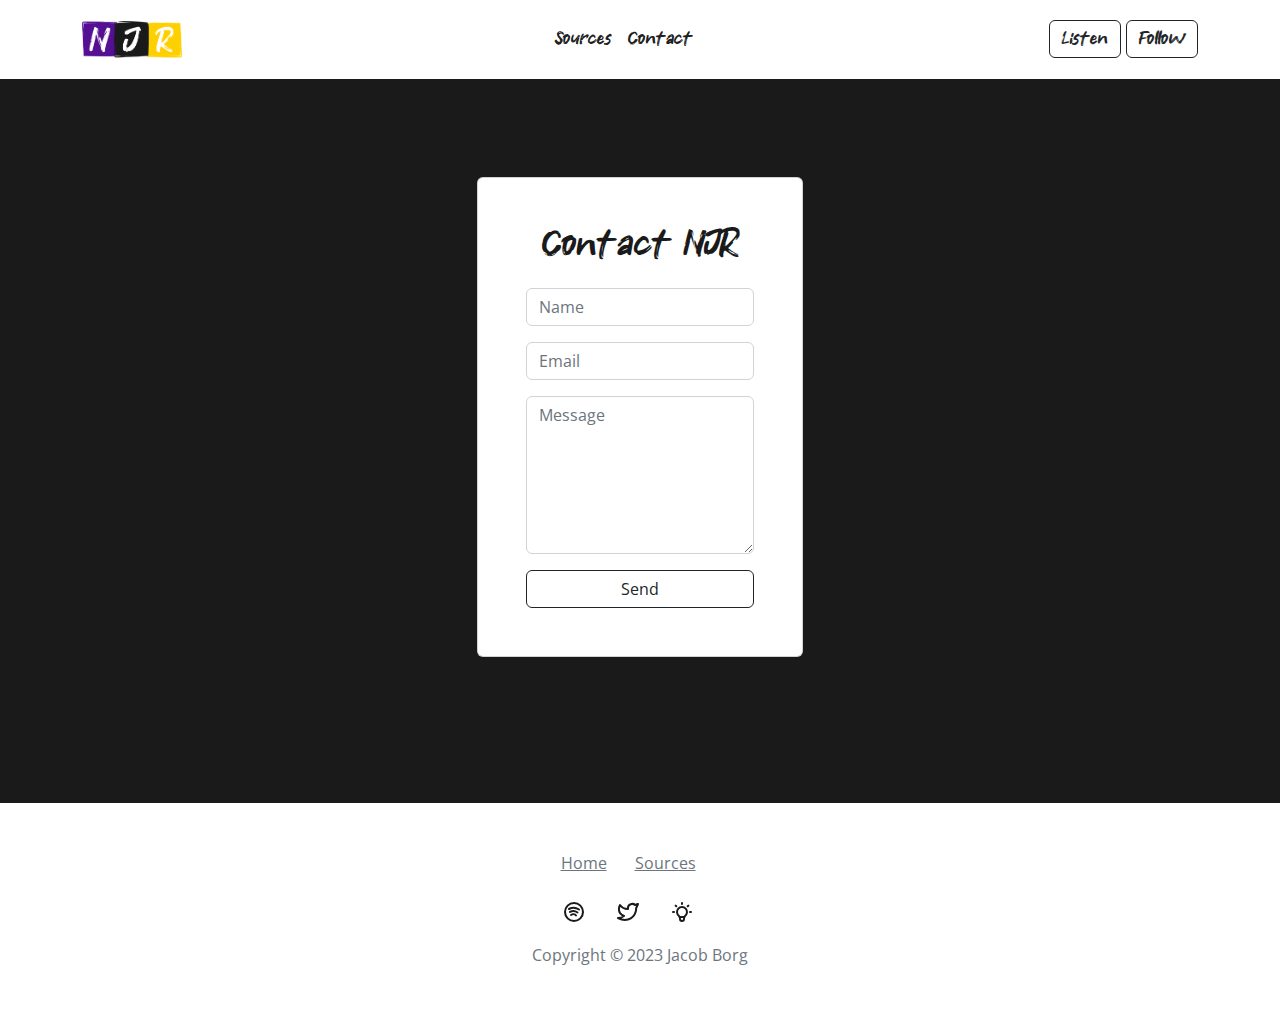
==== contact.html @ fafae580 "initial build" ====
<!DOCTYPE html>
<html lang="en">

<head>
    <meta charset="utf-8">
    <meta name="viewport" content="width=device-width, initial-scale=1.0, shrink-to-fit=no">
    <title>NJR</title>
    <meta name="theme-color" content="#fed000">
    <meta name="twitter:description" content="Nocturnal Jake Radio">
    <meta name="twitter:card" content="summary">
    <meta property="og:type" content="website">
    <meta property="og:image" content="assets/img/NJRLogo.jpg">
    <meta name="twitter:title" content="NJR">
    <link rel="icon" type="image/jpeg" sizes="1920x1920" href="assets/img/libertywarccoonyellow.jpg">
    <link rel="icon" type="image/jpeg" sizes="1920x1920" href="assets/img/libertywarccoonyellow.jpg">
    <link rel="icon" type="image/jpeg" sizes="1920x1920" href="assets/img/libertywarccoonyellow.jpg">
    <link rel="icon" type="image/jpeg" sizes="1920x1920" href="assets/img/libertywarccoonyellow.jpg">
    <link rel="icon" type="image/jpeg" sizes="1920x1920" href="assets/img/libertywarccoonyellow.jpg">
    <link rel="stylesheet" href="assets/bootstrap/css/bootstrap.min.css">
    <link rel="manifest" href="manifest.json">
    <link rel="stylesheet" href="assets/css/Kepolu.css">
    <link rel="stylesheet" href="assets/css/Open%20Sans.css">
    <link rel="stylesheet" href="assets/css/Quicksand.css">
    <link rel="stylesheet" href="assets/css/Ubuntu.css">
</head>

<body style="font-family: 'Open Sans', sans-serif;">
    <nav class="navbar navbar-light navbar-expand-md sticky-top bg-white py-3">
        <div class="container"><a class="navbar-brand d-flex align-items-center" href="index.html"><span><img src="assets/img/njrlogo.png" width="100px"></span></a><button data-bs-toggle="collapse" class="navbar-toggler" data-bs-target="#navcol-3"><span class="visually-hidden">Toggle navigation</span><span class="navbar-toggler-icon"></span></button>
            <div class="collapse navbar-collapse" id="navcol-3" style="font-family: Kepolu;">
                <ul class="navbar-nav mx-auto">
                    <li class="nav-item"><a class="nav-link active" href="sources.html">Sources</a></li>
                    <li class="nav-item"><a class="nav-link active" href="contact.html">Contact</a></li>
                </ul><a class="btn btn-outline-dark" role="button" href="https://podcasters.spotify.com/pod/show/nocturnaljakeradio" target="_blank" style="margin-right: 5px;">Listen</a><button class="btn btn-outline-dark" type="button" data-bs-target="#modal-1" data-bs-toggle="modal">Follow</button>
            </div>
        </div>
    </nav>
    <section class="py-4 py-xl-5" style="background: #1a1a1a;color: #ffffff;">
        <div class="container h-100">
            <div class="row h-100" style="padding-top: 50px;padding-bottom: 50px;">
                <div class="col-md-10 col-xl-8 text-center d-flex d-sm-flex d-md-flex justify-content-center align-items-center mx-auto justify-content-md-start align-items-md-center justify-content-xl-center">
                    <div class="card mb-5">
                        <div class="card-body p-sm-5">
                            <h2 class="text-center mb-4" style="color: #1a1a1a;font-family: Kepolu;">Contact NJR</h2>
                            <form method="post">
                                <div class="mb-3"><input class="form-control" type="text" id="name-2" name="name" placeholder="Name"></div>
                                <div class="mb-3"><input class="form-control" type="email" id="email-2" name="email" placeholder="Email" required="" pattern="@"></div>
                                <div class="mb-3"><textarea class="form-control" id="message-2" name="message" rows="6" placeholder="Message" required="" minlength="3"></textarea></div>
                                <div><button class="btn btn-outline-dark d-block w-100" type="submit">Send </button></div>
                            </form>
                        </div>
                    </div>
                </div>
            </div>
        </div>
    </section>
    <footer class="text-center">
        <div class="container text-muted py-4 py-lg-5">
            <ul class="list-inline">
                <li class="list-inline-item me-4"><a class="link-secondary" href="index.html">Home</a></li>
                <li class="list-inline-item me-4"><a class="link-secondary" href="#">Sources</a></li>
            </ul>
            <ul class="list-inline" style="font-size: 24px;">
                <li class="list-inline-item me-4"><a href="https://podcasters.spotify.com/pod/show/nocturnaljakeradio" style="color: #1a1a1a;" target="_blank"><svg xmlns="http://www.w3.org/2000/svg" width="1em" height="1em" viewBox="0 0 24 24" stroke-width="2" stroke="currentColor" fill="none" stroke-linecap="round" stroke-linejoin="round" class="icon icon-tabler icon-tabler-brand-spotify">
                            <path stroke="none" d="M0 0h24v24H0z" fill="none"></path>
                            <circle cx="12" cy="12" r="9"></circle>
                            <path d="M8 11.973c2.5-1.473 5.5-.973 7.5.527"></path>
                            <path d="M9 15c1.5-1 4-1 5 .5"></path>
                            <path d="M7 9c2-1 6-2 10 .5"></path>
                        </svg></a></li>
                <li class="list-inline-item me-4"><a href="https://twitter.com/jborg_arts" style="color: #1a1a1a;" target="_blank"><svg xmlns="http://www.w3.org/2000/svg" width="1em" height="1em" viewBox="0 0 24 24" stroke-width="2" stroke="currentColor" fill="none" stroke-linecap="round" stroke-linejoin="round" class="icon icon-tabler icon-tabler-brand-twitter">
                            <path stroke="none" d="M0 0h24v24H0z" fill="none"></path>
                            <path d="M22 4.01c-1 .49 -1.98 .689 -3 .99c-1.121 -1.265 -2.783 -1.335 -4.38 -.737s-2.643 2.06 -2.62 3.737v1c-3.245 .083 -6.135 -1.395 -8 -4c0 0 -4.182 7.433 4 11c-1.872 1.247 -3.739 2.088 -6 2c3.308 1.803 6.913 2.423 10.034 1.517c3.58 -1.04 6.522 -3.723 7.651 -7.742a13.84 13.84 0 0 0 .497 -3.753c-.002 -.249 1.51 -2.772 1.818 -4.013z"></path>
                        </svg></a></li>
                <li class="list-inline-item me-4"><a href="https://www.minds.com/jborg_arts/" style="color: #1a1a1a;" target="_blank"><svg xmlns="http://www.w3.org/2000/svg" width="1em" height="1em" viewBox="0 0 24 24" stroke-width="2" stroke="currentColor" fill="none" stroke-linecap="round" stroke-linejoin="round" class="icon icon-tabler icon-tabler-bulb">
                            <path stroke="none" d="M0 0h24v24H0z" fill="none"></path>
                            <path d="M3 12h1m8 -9v1m8 8h1m-15.4 -6.4l.7 .7m12.1 -.7l-.7 .7"></path>
                            <path d="M9 16a5 5 0 1 1 6 0a3.5 3.5 0 0 0 -1 3a2 2 0 0 1 -4 0a3.5 3.5 0 0 0 -1 -3"></path>
                            <line x1="9.7" y1="17" x2="14.3" y2="17"></line>
                        </svg></a></li>
            </ul>
            <p class="mb-0">Copyright © 2023 Jacob Borg</p>
        </div>
        <div class="modal fade" role="dialog" tabindex="-1" id="modal-1">
            <div class="modal-dialog" role="document">
                <div class="modal-content">
                    <div class="modal-header">
                        <h4 class="modal-title" style="font-family: Kepolu;">Follow</h4><button class="btn-close" type="button" aria-label="Close" data-bs-dismiss="modal"></button>
                    </div>
                    <div class="modal-body">
                        <p>Follow Jake and the show on Twitter!</p>
                        <div class="btn-group" role="group"><button class="btn btn-outline-dark" type="button">@jborg_arts</button><button class="btn btn-outline-dark" type="button">@nocjakeradio</button></div>
                    </div>
                    <div class="modal-footer"><button class="btn btn-outline-dark" type="button" data-bs-dismiss="modal">Close</button></div>
                </div>
            </div>
        </div>
    </footer>
    <script src="assets/bootstrap/js/bootstrap.min.js"></script>
</body>

</html>
---- assets/css/Kepolu.css ----
@font-face {
	font-family: 'Kepolu';
	src: url(../../assets/fonts/Kepolu-owKjA.ttf) format('truetype');
	font-weight: 400;
	font-style: normal;
	font-display: auto;
}
---- assets/css/Quicksand.css ----
@font-face {
	font-family: 'Quicksand';
	src: url(../../assets/fonts/Quicksand-VariableFont_wght.ttf) format('truetype');
	font-weight: 400;
	font-style: normal;
	font-display: auto;
}
---- assets/css/Ubuntu.css ----
@font-face {
	font-family: 'Ubuntu';
	src: url(../../assets/fonts/Ubuntu-Regular.ttf) format('truetype');
	font-weight: 400;
	font-style: normal;
	font-display: auto;
}
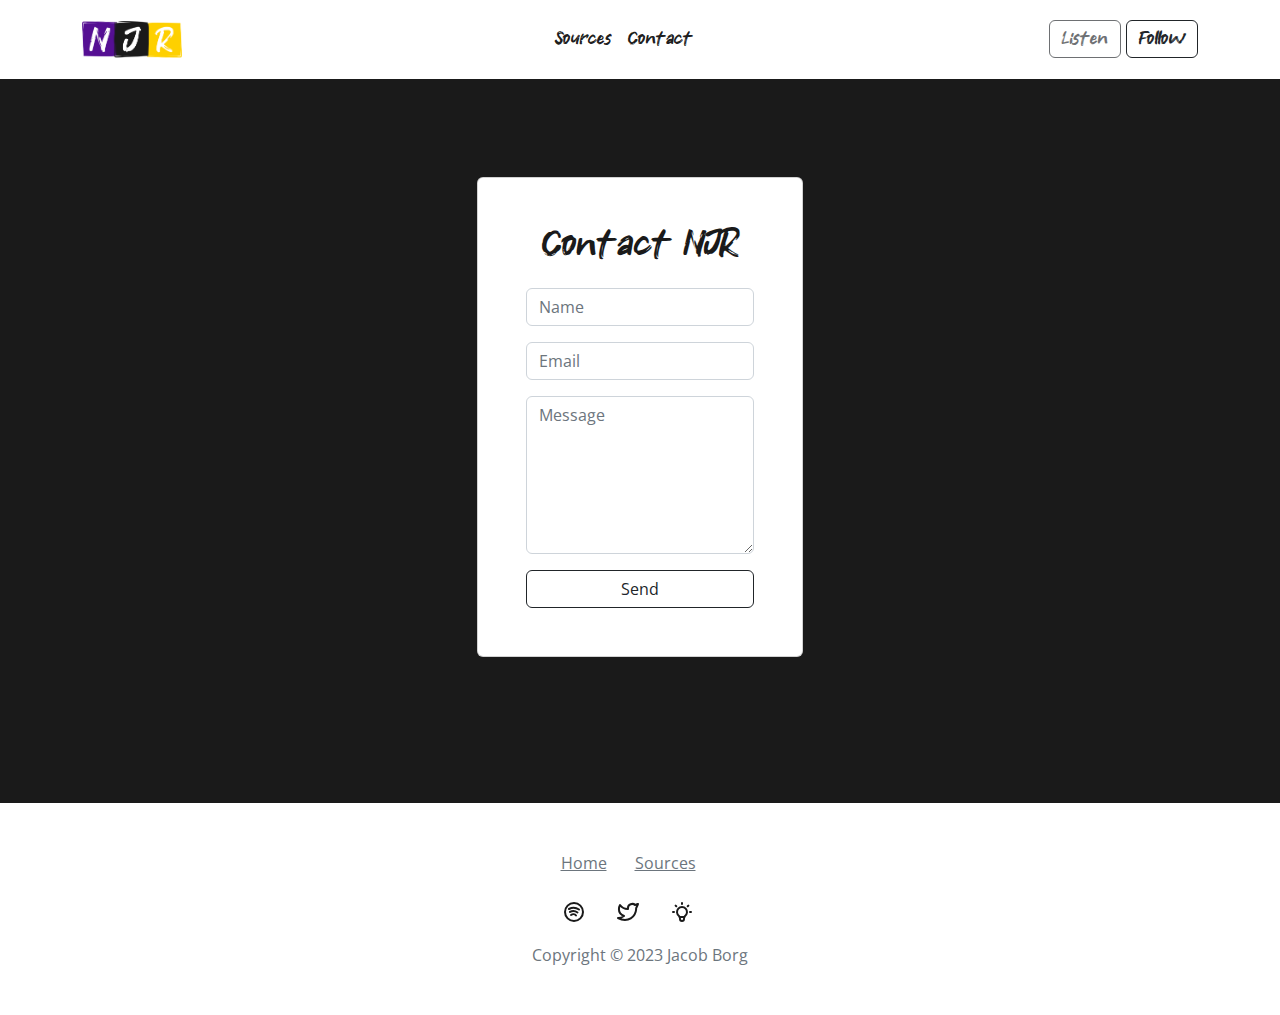
==== commit 09907a84: "update" ====
--- a/contact.html
+++ b/contact.html
@@ -18,10 +18,7 @@
     <link rel="icon" type="image/jpeg" sizes="1920x1920" href="assets/img/libertywarccoonyellow.jpg">
     <link rel="stylesheet" href="assets/bootstrap/css/bootstrap.min.css">
     <link rel="manifest" href="manifest.json">
-    <link rel="stylesheet" href="assets/css/Kepolu.css">
-    <link rel="stylesheet" href="assets/css/Open%20Sans.css">
-    <link rel="stylesheet" href="assets/css/Quicksand.css">
-    <link rel="stylesheet" href="assets/css/Ubuntu.css">
+    <link rel="stylesheet" href="assets/css/styles.min.css">
 </head>
 
 <body style="font-family: 'Open Sans', sans-serif;">
@@ -29,9 +26,9 @@
         <div class="container"><a class="navbar-brand d-flex align-items-center" href="index.html"><span><img src="assets/img/njrlogo.png" width="100px"></span></a><button data-bs-toggle="collapse" class="navbar-toggler" data-bs-target="#navcol-3"><span class="visually-hidden">Toggle navigation</span><span class="navbar-toggler-icon"></span></button>
             <div class="collapse navbar-collapse" id="navcol-3" style="font-family: Kepolu;">
                 <ul class="navbar-nav mx-auto">
-                    <li class="nav-item"><a class="nav-link active" href="sources.html">Sources</a></li>
-                    <li class="nav-item"><a class="nav-link active" href="contact.html">Contact</a></li>
-                </ul><a class="btn btn-outline-dark" role="button" href="https://podcasters.spotify.com/pod/show/nocturnaljakeradio" target="_blank" style="margin-right: 5px;">Listen</a><button class="btn btn-outline-dark" type="button" data-bs-target="#modal-1" data-bs-toggle="modal">Follow</button>
+                    <li class="nav-item"><a class="nav-link active" data-bss-hover-animate="rubberBand" href="sources.html">Sources</a></li>
+                    <li class="nav-item"><a class="nav-link active" data-bss-hover-animate="rubberBand" href="contact.html">Contact</a></li>
+                </ul><a class="btn btn-outline-dark disabled" role="button" href="https://podcasters.spotify.com/pod/show/nocturnaljakeradio" target="_blank" style="margin-right: 5px;">Listen</a><button class="btn btn-outline-dark" type="button" data-bs-target="#modal-1" data-bs-toggle="modal">Follow</button>
             </div>
         </div>
     </nav>
@@ -89,7 +86,7 @@
                     </div>
                     <div class="modal-body">
                         <p>Follow Jake and the show on Twitter!</p>
-                        <div class="btn-group" role="group"><button class="btn btn-outline-dark" type="button">@jborg_arts</button><button class="btn btn-outline-dark" type="button">@nocjakeradio</button></div>
+                        <div class="btn-group" role="group"><a class="btn btn-outline-dark" role="button" href="https://twitter.com/jborg_arts" target="_blank">@jborg_arts</a><a class="btn btn-outline-dark" role="button" href="https://twitter.com/nocjakeradio" target="_blank">@nocjakeradio</a></div>
                     </div>
                     <div class="modal-footer"><button class="btn btn-outline-dark" type="button" data-bs-dismiss="modal">Close</button></div>
                 </div>
@@ -97,6 +94,7 @@
         </div>
     </footer>
     <script src="assets/bootstrap/js/bootstrap.min.js"></script>
+    <script src="assets/js/script.min.js"></script>
 </body>
 
 </html>--- a/assets/css/styles.min.css
+++ b/assets/css/styles.min.css
@@ -0,0 +1 @@
+@font-face{font-family:Kepolu;src:url(../../assets/fonts/Kepolu-owKjA.ttf) format('truetype');font-weight:400;font-style:normal;font-display:auto}@font-face{font-family:'Open Sans';src:url(../../assets/fonts/OpenSans-VariableFont_wdthwght.ttf) format('truetype');font-weight:400;font-style:normal;font-display:auto}@font-face{font-family:Quicksand;src:url(../../assets/fonts/Quicksand-VariableFont_wght.ttf) format('truetype');font-weight:400;font-style:normal;font-display:auto}@font-face{font-family:Ubuntu;src:url(../../assets/fonts/Ubuntu-Regular.ttf) format('truetype');font-weight:400;font-style:normal;font-display:auto}.animated{-webkit-animation-duration:1s;animation-duration:1s;-webkit-animation-fill-mode:both;animation-fill-mode:both}.animated.infinite{-webkit-animation-iteration-count:infinite;animation-iteration-count:infinite}.animated.hinge{-webkit-animation-duration:2s;animation-duration:2s}.animated.bounceIn,.animated.bounceOut,.animated.flipOutX,.animated.flipOutY{-webkit-animation-duration:.75s;animation-duration:.75s}@keyframes bounce{0%,20%,53%,80%,to{-webkit-animation-timing-function:cubic-bezier(.215,.61,.355,1);animation-timing-function:cubic-bezier(.215,.61,.355,1);-webkit-transform:translateZ(0);transform:translateZ(0)}40%,43%{-webkit-transform:translate3d(0,-30px,0);transform:translate3d(0,-30px,0)}40%,43%,70%{-webkit-animation-timing-function:cubic-bezier(.755,.05,.855,.06);animation-timing-function:cubic-bezier(.755,.05,.855,.06)}70%{-webkit-transform:translate3d(0,-15px,0);transform:translate3d(0,-15px,0)}90%{-webkit-transform:translate3d(0,-4px,0);transform:translate3d(0,-4px,0)}}.bounce{-webkit-animation-name:bounce;animation-name:bounce;-webkit-transform-origin:center bottom;transform-origin:center bottom}@keyframes flash{0%,50%,to{opacity:1}25%,75%{opacity:0}}.flash{-webkit-animation-name:flash;animation-name:flash}@keyframes pulse{0%,to{-webkit-transform:scaleX(1);transform:scaleX(1)}50%{-webkit-transform:scale3d(1.05,1.05,1.05);transform:scale3d(1.05,1.05,1.05)}}.pulse{-webkit-animation-name:pulse;animation-name:pulse}@keyframes rubberBand{0%,to{-webkit-transform:scaleX(1);transform:scaleX(1)}30%{-webkit-transform:scale3d(1.25,.75,1);transform:scale3d(1.25,.75,1)}40%{-webkit-transform:scale3d(.75,1.25,1);transform:scale3d(.75,1.25,1)}50%{-webkit-transform:scale3d(1.15,.85,1);transform:scale3d(1.15,.85,1)}65%{-webkit-transform:scale3d(.95,1.05,1);transform:scale3d(.95,1.05,1)}75%{-webkit-transform:scale3d(1.05,.95,1);transform:scale3d(1.05,.95,1)}}.rubberBand{-webkit-animation-name:rubberBand;animation-name:rubberBand}@keyframes shake{0%,to{-webkit-transform:translateZ(0);transform:translateZ(0)}10%,30%,50%,70%,90%{-webkit-transform:translate3d(-10px,0,0);transform:translate3d(-10px,0,0)}20%,40%,60%,80%{-webkit-transform:translate3d(10px,0,0);transform:translate3d(10px,0,0)}}.shake{-webkit-animation-name:shake;animation-name:shake}@keyframes headShake{0%,50%{-webkit-transform:translateX(0);transform:translateX(0)}6.5%{-webkit-transform:translateX(-6px) rotateY(-9deg);transform:translateX(-6px) rotateY(-9deg)}18.5%{-webkit-transform:translateX(5px) rotateY(7deg);transform:translateX(5px) rotateY(7deg)}31.5%{-webkit-transform:translateX(-3px) rotateY(-5deg);transform:translateX(-3px) rotateY(-5deg)}43.5%{-webkit-transform:translateX(2px) rotateY(3deg);transform:translateX(2px) rotateY(3deg)}}.headShake{-webkit-animation-timing-function:ease-in-out;animation-timing-function:ease-in-out;-webkit-animation-name:headShake;animation-name:headShake}@keyframes swing{20%{-webkit-transform:rotate(15deg);transform:rotate(15deg)}40%{-webkit-transform:rotate(-10deg);transform:rotate(-10deg)}60%{-webkit-transform:rotate(5deg);transform:rotate(5deg)}80%{-webkit-transform:rotate(-5deg);transform:rotate(-5deg)}to{-webkit-transform:rotate(0);transform:rotate(0)}}.swing{-webkit-transform-origin:top center;transform-origin:top center;-webkit-animation-name:swing;animation-name:swing}@keyframes tada{0%,to{-webkit-transform:scaleX(1);transform:scaleX(1)}10%,20%{-webkit-transform:scale3d(.9,.9,.9) rotate(-3deg);transform:scale3d(.9,.9,.9) rotate(-3deg)}30%,50%,70%,90%{-webkit-transform:scale3d(1.1,1.1,1.1) rotate(3deg);transform:scale3d(1.1,1.1,1.1) rotate(3deg)}40%,60%,80%{-webkit-transform:scale3d(1.1,1.1,1.1) rotate(-3deg);transform:scale3d(1.1,1.1,1.1) rotate(-3deg)}}.tada{-webkit-animation-name:tada;animation-name:tada}@keyframes wobble{0%,to{-webkit-transform:none;transform:none}15%{-webkit-transform:translate3d(-25%,0,0) rotate(-5deg);transform:translate3d(-25%,0,0) rotate(-5deg)}30%{-webkit-transform:translate3d(20%,0,0) rotate(3deg);transform:translate3d(20%,0,0) rotate(3deg)}45%{-webkit-transform:translate3d(-15%,0,0) rotate(-3deg);transform:translate3d(-15%,0,0) rotate(-3deg)}60%{-webkit-transform:translate3d(10%,0,0) rotate(2deg);transform:translate3d(10%,0,0) rotate(2deg)}75%{-webkit-transform:translate3d(-5%,0,0) rotate(-1deg);transform:translate3d(-5%,0,0) rotate(-1deg)}}.wobble{-webkit-animation-name:wobble;animation-name:wobble}@keyframes jello{0%,11.1%,to{-webkit-transform:none;transform:none}22.2%{-webkit-transform:skewX(-12.5deg) skewY(-12.5deg);transform:skewX(-12.5deg) skewY(-12.5deg)}33.3%{-webkit-transform:skewX(6.25deg) skewY(6.25deg);transform:skewX(6.25deg) skewY(6.25deg)}44.4%{-webkit-transform:skewX(-3.125deg) skewY(-3.125deg);transform:skewX(-3.125deg) skewY(-3.125deg)}55.5%{-webkit-transform:skewX(1.5625deg) skewY(1.5625deg);transform:skewX(1.5625deg) skewY(1.5625deg)}66.6%{-webkit-transform:skewX(-.78125deg) skewY(-.78125deg);transform:skewX(-.78125deg) skewY(-.78125deg)}77.7%{-webkit-transform:skewX(.390625deg) skewY(.390625deg);transform:skewX(.390625deg) skewY(.390625deg)}88.8%{-webkit-transform:skewX(-.1953125deg) skewY(-.1953125deg);transform:skewX(-.1953125deg) skewY(-.1953125deg)}}.jello{-webkit-animation-name:jello;animation-name:jello;-webkit-transform-origin:center;transform-origin:center}@keyframes bounceIn{0%,20%,40%,60%,80%,to{-webkit-animation-timing-function:cubic-bezier(.215,.61,.355,1);animation-timing-function:cubic-bezier(.215,.61,.355,1)}0%{opacity:0;-webkit-transform:scale3d(.3,.3,.3);transform:scale3d(.3,.3,.3)}20%{-webkit-transform:scale3d(1.1,1.1,1.1);transform:scale3d(1.1,1.1,1.1)}40%{-webkit-transform:scale3d(.9,.9,.9);transform:scale3d(.9,.9,.9)}60%{opacity:1;-webkit-transform:scale3d(1.03,1.03,1.03);transform:scale3d(1.03,1.03,1.03)}80%{-webkit-transform:scale3d(.97,.97,.97);transform:scale3d(.97,.97,.97)}to{opacity:1;-webkit-transform:scaleX(1);transform:scaleX(1)}}.bounceIn{-webkit-animation-name:bounceIn;animation-name:bounceIn}@keyframes bounceInDown{0%,60%,75%,90%,to{-webkit-animation-timing-function:cubic-bezier(.215,.61,.355,1);animation-timing-function:cubic-bezier(.215,.61,.355,1)}0%{opacity:0;-webkit-transform:translate3d(0,-3000px,0);transform:translate3d(0,-3000px,0)}60%{opacity:1;-webkit-transform:translate3d(0,25px,0);transform:translate3d(0,25px,0)}75%{-webkit-transform:translate3d(0,-10px,0);transform:translate3d(0,-10px,0)}90%{-webkit-transform:translate3d(0,5px,0);transform:translate3d(0,5px,0)}to{-webkit-transform:none;transform:none}}.bounceInDown{-webkit-animation-name:bounceInDown;animation-name:bounceInDown}@keyframes bounceInLeft{0%,60%,75%,90%,to{-webkit-animation-timing-function:cubic-bezier(.215,.61,.355,1);animation-timing-function:cubic-bezier(.215,.61,.355,1)}0%{opacity:0;-webkit-transform:translate3d(-3000px,0,0);transform:translate3d(-3000px,0,0)}60%{opacity:1;-webkit-transform:translate3d(25px,0,0);transform:translate3d(25px,0,0)}75%{-webkit-transform:translate3d(-10px,0,0);transform:translate3d(-10px,0,0)}90%{-webkit-transform:translate3d(5px,0,0);transform:translate3d(5px,0,0)}to{-webkit-transform:none;transform:none}}.bounceInLeft{-webkit-animation-name:bounceInLeft;animation-name:bounceInLeft}@keyframes bounceInRight{0%,60%,75%,90%,to{-webkit-animation-timing-function:cubic-bezier(.215,.61,.355,1);animation-timing-function:cubic-bezier(.215,.61,.355,1)}0%{opacity:0;-webkit-transform:translate3d(3000px,0,0);transform:translate3d(3000px,0,0)}60%{opacity:1;-webkit-transform:translate3d(-25px,0,0);transform:translate3d(-25px,0,0)}75%{-webkit-transform:translate3d(10px,0,0);transform:translate3d(10px,0,0)}90%{-webkit-transform:translate3d(-5px,0,0);transform:translate3d(-5px,0,0)}to{-webkit-transform:none;transform:none}}.bounceInRight{-webkit-animation-name:bounceInRight;animation-name:bounceInRight}@keyframes bounceInUp{0%,60%,75%,90%,to{-webkit-animation-timing-function:cubic-bezier(.215,.61,.355,1);animation-timing-function:cubic-bezier(.215,.61,.355,1)}0%{opacity:0;-webkit-transform:translate3d(0,3000px,0);transform:translate3d(0,3000px,0)}60%{opacity:1;-webkit-transform:translate3d(0,-20px,0);transform:translate3d(0,-20px,0)}75%{-webkit-transform:translate3d(0,10px,0);transform:translate3d(0,10px,0)}90%{-webkit-transform:translate3d(0,-5px,0);transform:translate3d(0,-5px,0)}to{-webkit-transform:translateZ(0);transform:translateZ(0)}}.bounceInUp{-webkit-animation-name:bounceInUp;animation-name:bounceInUp}@keyframes bounceOut{20%{-webkit-transform:scale3d(.9,.9,.9);transform:scale3d(.9,.9,.9)}50%,55%{opacity:1;-webkit-transform:scale3d(1.1,1.1,1.1);transform:scale3d(1.1,1.1,1.1)}to{opacity:0;-webkit-transform:scale3d(.3,.3,.3);transform:scale3d(.3,.3,.3)}}.bounceOut{-webkit-animation-name:bounceOut;animation-name:bounceOut}@keyframes bounceOutDown{20%{-webkit-transform:translate3d(0,10px,0);transform:translate3d(0,10px,0)}40%,45%{opacity:1;-webkit-transform:translate3d(0,-20px,0);transform:translate3d(0,-20px,0)}to{opacity:0;-webkit-transform:translate3d(0,2000px,0);transform:translate3d(0,2000px,0)}}.bounceOutDown{-webkit-animation-name:bounceOutDown;animation-name:bounceOutDown}@keyframes bounceOutLeft{20%{opacity:1;-webkit-transform:translate3d(20px,0,0);transform:translate3d(20px,0,0)}to{opacity:0;-webkit-transform:translate3d(-2000px,0,0);transform:translate3d(-2000px,0,0)}}.bounceOutLeft{-webkit-animation-name:bounceOutLeft;animation-name:bounceOutLeft}@keyframes bounceOutRight{20%{opacity:1;-webkit-transform:translate3d(-20px,0,0);transform:translate3d(-20px,0,0)}to{opacity:0;-webkit-transform:translate3d(2000px,0,0);transform:translate3d(2000px,0,0)}}.bounceOutRight{-webkit-animation-name:bounceOutRight;animation-name:bounceOutRight}@keyframes bounceOutUp{20%{-webkit-transform:translate3d(0,-10px,0);transform:translate3d(0,-10px,0)}40%,45%{opacity:1;-webkit-transform:translate3d(0,20px,0);transform:translate3d(0,20px,0)}to{opacity:0;-webkit-transform:translate3d(0,-2000px,0);transform:translate3d(0,-2000px,0)}}.bounceOutUp{-webkit-animation-name:bounceOutUp;animation-name:bounceOutUp}@keyframes fadeIn{0%{opacity:0}to{opacity:1}}.fadeIn{-webkit-animation-name:fadeIn;animation-name:fadeIn}@keyframes fadeInDown{0%{opacity:0;-webkit-transform:translate3d(0,-100%,0);transform:translate3d(0,-100%,0)}to{opacity:1;-webkit-transform:none;transform:none}}.fadeInDown{-webkit-animation-name:fadeInDown;animation-name:fadeInDown}@keyframes fadeInDownBig{0%{opacity:0;-webkit-transform:translate3d(0,-2000px,0);transform:translate3d(0,-2000px,0)}to{opacity:1;-webkit-transform:none;transform:none}}.fadeInDownBig{-webkit-animation-name:fadeInDownBig;animation-name:fadeInDownBig}@keyframes fadeInLeft{0%{opacity:0;-webkit-transform:translate3d(-100%,0,0);transform:translate3d(-100%,0,0)}to{opacity:1;-webkit-transform:none;transform:none}}.fadeInLeft{-webkit-animation-name:fadeInLeft;animation-name:fadeInLeft}@keyframes fadeInLeftBig{0%{opacity:0;-webkit-transform:translate3d(-2000px,0,0);transform:translate3d(-2000px,0,0)}to{opacity:1;-webkit-transform:none;transform:none}}.fadeInLeftBig{-webkit-animation-name:fadeInLeftBig;animation-name:fadeInLeftBig}@keyframes fadeInRight{0%{opacity:0;-webkit-transform:translate3d(100%,0,0);transform:translate3d(100%,0,0)}to{opacity:1;-webkit-transform:none;transform:none}}.fadeInRight{-webkit-animation-name:fadeInRight;animation-name:fadeInRight}@keyframes fadeInRightBig{0%{opacity:0;-webkit-transform:translate3d(2000px,0,0);transform:translate3d(2000px,0,0)}to{opacity:1;-webkit-transform:none;transform:none}}.fadeInRightBig{-webkit-animation-name:fadeInRightBig;animation-name:fadeInRightBig}@keyframes fadeInUp{0%{opacity:0;-webkit-transform:translate3d(0,100%,0);transform:translate3d(0,100%,0)}to{opacity:1;-webkit-transform:none;transform:none}}.fadeInUp{-webkit-animation-name:fadeInUp;animation-name:fadeInUp}@keyframes fadeInUpBig{0%{opacity:0;-webkit-transform:translate3d(0,2000px,0);transform:translate3d(0,2000px,0)}to{opacity:1;-webkit-transform:none;transform:none}}.fadeInUpBig{-webkit-animation-name:fadeInUpBig;animation-name:fadeInUpBig}@keyframes fadeOut{0%{opacity:1}to{opacity:0}}.fadeOut{-webkit-animation-name:fadeOut;animation-name:fadeOut}@keyframes fadeOutDown{0%{opacity:1}to{opacity:0;-webkit-transform:translate3d(0,100%,0);transform:translate3d(0,100%,0)}}.fadeOutDown{-webkit-animation-name:fadeOutDown;animation-name:fadeOutDown}@keyframes fadeOutDownBig{0%{opacity:1}to{opacity:0;-webkit-transform:translate3d(0,2000px,0);transform:translate3d(0,2000px,0)}}.fadeOutDownBig{-webkit-animation-name:fadeOutDownBig;animation-name:fadeOutDownBig}@keyframes fadeOutLeft{0%{opacity:1}to{opacity:0;-webkit-transform:translate3d(-100%,0,0);transform:translate3d(-100%,0,0)}}.fadeOutLeft{-webkit-animation-name:fadeOutLeft;animation-name:fadeOutLeft}@keyframes fadeOutLeftBig{0%{opacity:1}to{opacity:0;-webkit-transform:translate3d(-2000px,0,0);transform:translate3d(-2000px,0,0)}}.fadeOutLeftBig{-webkit-animation-name:fadeOutLeftBig;animation-name:fadeOutLeftBig}@keyframes fadeOutRight{0%{opacity:1}to{opacity:0;-webkit-transform:translate3d(100%,0,0);transform:translate3d(100%,0,0)}}.fadeOutRight{-webkit-animation-name:fadeOutRight;animation-name:fadeOutRight}@keyframes fadeOutRightBig{0%{opacity:1}to{opacity:0;-webkit-transform:translate3d(2000px,0,0);transform:translate3d(2000px,0,0)}}.fadeOutRightBig{-webkit-animation-name:fadeOutRightBig;animation-name:fadeOutRightBig}@keyframes fadeOutUp{0%{opacity:1}to{opacity:0;-webkit-transform:translate3d(0,-100%,0);transform:translate3d(0,-100%,0)}}.fadeOutUp{-webkit-animation-name:fadeOutUp;animation-name:fadeOutUp}@keyframes fadeOutUpBig{0%{opacity:1}to{opacity:0;-webkit-transform:translate3d(0,-2000px,0);transform:translate3d(0,-2000px,0)}}.fadeOutUpBig{-webkit-animation-name:fadeOutUpBig;animation-name:fadeOutUpBig}@keyframes flip{0%{-webkit-transform:perspective(400px) rotateY(-1turn);transform:perspective(400px) rotateY(-1turn)}0%,40%{-webkit-animation-timing-function:ease-out;animation-timing-function:ease-out}40%{-webkit-transform:perspective(400px) translateZ(150px) rotateY(-190deg);transform:perspective(400px) translateZ(150px) rotateY(-190deg)}50%{-webkit-transform:perspective(400px) translateZ(150px) rotateY(-170deg);transform:perspective(400px) translateZ(150px) rotateY(-170deg)}50%,80%{-webkit-animation-timing-function:ease-in;animation-timing-function:ease-in}80%{-webkit-transform:perspective(400px) scale3d(.95,.95,.95);transform:perspective(400px) scale3d(.95,.95,.95)}to{-webkit-transform:perspective(400px);transform:perspective(400px);-webkit-animation-timing-function:ease-in;animation-timing-function:ease-in}}.animated.flip{-webkit-backface-visibility:visible;backface-visibility:visible;-webkit-animation-name:flip;animation-name:flip}@keyframes flipInX{0%{-webkit-transform:perspective(400px) rotateX(90deg);transform:perspective(400px) rotateX(90deg);opacity:0}0%,40%{-webkit-animation-timing-function:ease-in;animation-timing-function:ease-in}40%{-webkit-transform:perspective(400px) rotateX(-20deg);transform:perspective(400px) rotateX(-20deg)}60%{-webkit-transform:perspective(400px) rotateX(10deg);transform:perspective(400px) rotateX(10deg);opacity:1}80%{-webkit-transform:perspective(400px) rotateX(-5deg);transform:perspective(400px) rotateX(-5deg)}to{-webkit-transform:perspective(400px);transform:perspective(400px)}}.flipInX{-webkit-backface-visibility:visible!important;backface-visibility:visible!important;-webkit-animation-name:flipInX;animation-name:flipInX}@keyframes flipInY{0%{-webkit-transform:perspective(400px) rotateY(90deg);transform:perspective(400px) rotateY(90deg);opacity:0}0%,40%{-webkit-animation-timing-function:ease-in;animation-timing-function:ease-in}40%{-webkit-transform:perspective(400px) rotateY(-20deg);transform:perspective(400px) rotateY(-20deg)}60%{-webkit-transform:perspective(400px) rotateY(10deg);transform:perspective(400px) rotateY(10deg);opacity:1}80%{-webkit-transform:perspective(400px) rotateY(-5deg);transform:perspective(400px) rotateY(-5deg)}to{-webkit-transform:perspective(400px);transform:perspective(400px)}}.flipInY{-webkit-backface-visibility:visible!important;backface-visibility:visible!important;-webkit-animation-name:flipInY;animation-name:flipInY}@keyframes flipOutX{0%{-webkit-transform:perspective(400px);transform:perspective(400px)}30%{-webkit-transform:perspective(400px) rotateX(-20deg);transform:perspective(400px) rotateX(-20deg);opacity:1}to{-webkit-transform:perspective(400px) rotateX(90deg);transform:perspective(400px) rotateX(90deg);opacity:0}}.flipOutX{-webkit-animation-name:flipOutX;animation-name:flipOutX;-webkit-backface-visibility:visible!important;backface-visibility:visible!important}@keyframes flipOutY{0%{-webkit-transform:perspective(400px);transform:perspective(400px)}30%{-webkit-transform:perspective(400px) rotateY(-15deg);transform:perspective(400px) rotateY(-15deg);opacity:1}to{-webkit-transform:perspective(400px) rotateY(90deg);transform:perspective(400px) rotateY(90deg);opacity:0}}.flipOutY{-webkit-backface-visibility:visible!important;backface-visibility:visible!important;-webkit-animation-name:flipOutY;animation-name:flipOutY}@keyframes lightSpeedIn{0%{-webkit-transform:translate3d(100%,0,0) skewX(-30deg);transform:translate3d(100%,0,0) skewX(-30deg);opacity:0}60%{-webkit-transform:skewX(20deg);transform:skewX(20deg)}60%,80%{opacity:1}80%{-webkit-transform:skewX(-5deg);transform:skewX(-5deg)}to{-webkit-transform:none;transform:none;opacity:1}}.lightSpeedIn{-webkit-animation-name:lightSpeedIn;animation-name:lightSpeedIn;-webkit-animation-timing-function:ease-out;animation-timing-function:ease-out}@keyframes lightSpeedOut{0%{opacity:1}to{-webkit-transform:translate3d(100%,0,0) skewX(30deg);transform:translate3d(100%,0,0) skewX(30deg);opacity:0}}.lightSpeedOut{-webkit-animation-name:lightSpeedOut;animation-name:lightSpeedOut;-webkit-animation-timing-function:ease-in;animation-timing-function:ease-in}@keyframes rotateIn{0%{transform-origin:center;-webkit-transform:rotate(-200deg);transform:rotate(-200deg);opacity:0}0%,to{-webkit-transform-origin:center}to{transform-origin:center;-webkit-transform:none;transform:none;opacity:1}}.rotateIn{-webkit-animation-name:rotateIn;animation-name:rotateIn}@keyframes rotateInDownLeft{0%{transform-origin:left bottom;-webkit-transform:rotate(-45deg);transform:rotate(-45deg);opacity:0}0%,to{-webkit-transform-origin:left bottom}to{transform-origin:left bottom;-webkit-transform:none;transform:none;opacity:1}}.rotateInDownLeft{-webkit-animation-name:rotateInDownLeft;animation-name:rotateInDownLeft}@keyframes rotateInDownRight{0%{transform-origin:right bottom;-webkit-transform:rotate(45deg);transform:rotate(45deg);opacity:0}0%,to{-webkit-transform-origin:right bottom}to{transform-origin:right bottom;-webkit-transform:none;transform:none;opacity:1}}.rotateInDownRight{-webkit-animation-name:rotateInDownRight;animation-name:rotateInDownRight}@keyframes rotateInUpLeft{0%{transform-origin:left bottom;-webkit-transform:rotate(45deg);transform:rotate(45deg);opacity:0}0%,to{-webkit-transform-origin:left bottom}to{transform-origin:left bottom;-webkit-transform:none;transform:none;opacity:1}}.rotateInUpLeft{-webkit-animation-name:rotateInUpLeft;animation-name:rotateInUpLeft}@keyframes rotateInUpRight{0%{transform-origin:right bottom;-webkit-transform:rotate(-90deg);transform:rotate(-90deg);opacity:0}0%,to{-webkit-transform-origin:right bottom}to{transform-origin:right bottom;-webkit-transform:none;transform:none;opacity:1}}.rotateInUpRight{-webkit-animation-name:rotateInUpRight;animation-name:rotateInUpRight}@keyframes rotateOut{0%{transform-origin:center;opacity:1}0%,to{-webkit-transform-origin:center}to{transform-origin:center;-webkit-transform:rotate(200deg);transform:rotate(200deg);opacity:0}}.rotateOut{-webkit-animation-name:rotateOut;animation-name:rotateOut}@keyframes rotateOutDownLeft{0%{transform-origin:left bottom;opacity:1}0%,to{-webkit-transform-origin:left bottom}to{transform-origin:left bottom;-webkit-transform:rotate(45deg);transform:rotate(45deg);opacity:0}}.rotateOutDownLeft{-webkit-animation-name:rotateOutDownLeft;animation-name:rotateOutDownLeft}@keyframes rotateOutDownRight{0%{transform-origin:right bottom;opacity:1}0%,to{-webkit-transform-origin:right bottom}to{transform-origin:right bottom;-webkit-transform:rotate(-45deg);transform:rotate(-45deg);opacity:0}}.rotateOutDownRight{-webkit-animation-name:rotateOutDownRight;animation-name:rotateOutDownRight}@keyframes rotateOutUpLeft{0%{transform-origin:left bottom;opacity:1}0%,to{-webkit-transform-origin:left bottom}to{transform-origin:left bottom;-webkit-transform:rotate(-45deg);transform:rotate(-45deg);opacity:0}}.rotateOutUpLeft{-webkit-animation-name:rotateOutUpLeft;animation-name:rotateOutUpLeft}@keyframes rotateOutUpRight{0%{transform-origin:right bottom;opacity:1}0%,to{-webkit-transform-origin:right bottom}to{transform-origin:right bottom;-webkit-transform:rotate(90deg);transform:rotate(90deg);opacity:0}}.rotateOutUpRight{-webkit-animation-name:rotateOutUpRight;animation-name:rotateOutUpRight}@keyframes hinge{0%{transform-origin:top left}0%,20%,60%{-webkit-transform-origin:top left;-webkit-animation-timing-function:ease-in-out;animation-timing-function:ease-in-out}20%,60%{-webkit-transform:rotate(80deg);transform:rotate(80deg);transform-origin:top left}40%,80%{-webkit-transform:rotate(60deg);transform:rotate(60deg);-webkit-transform-origin:top left;transform-origin:top left;-webkit-animation-timing-function:ease-in-out;animation-timing-function:ease-in-out;opacity:1}to{-webkit-transform:translate3d(0,700px,0);transform:translate3d(0,700px,0);opacity:0}}.hinge{-webkit-animation-name:hinge;animation-name:hinge}@keyframes rollIn{0%{opacity:0;-webkit-transform:translate3d(-100%,0,0) rotate(-120deg);transform:translate3d(-100%,0,0) rotate(-120deg)}to{opacity:1;-webkit-transform:none;transform:none}}.rollIn{-webkit-animation-name:rollIn;animation-name:rollIn}@keyframes rollOut{0%{opacity:1}to{opacity:0;-webkit-transform:translate3d(100%,0,0) rotate(120deg);transform:translate3d(100%,0,0) rotate(120deg)}}.rollOut{-webkit-animation-name:rollOut;animation-name:rollOut}@keyframes zoomIn{0%{opacity:0;-webkit-transform:scale3d(.3,.3,.3);transform:scale3d(.3,.3,.3)}50%{opacity:1}}.zoomIn{-webkit-animation-name:zoomIn;animation-name:zoomIn}@keyframes zoomInDown{0%{opacity:0;-webkit-transform:scale3d(.1,.1,.1) translate3d(0,-1000px,0);transform:scale3d(.1,.1,.1) translate3d(0,-1000px,0);-webkit-animation-timing-function:cubic-bezier(.55,.055,.675,.19);animation-timing-function:cubic-bezier(.55,.055,.675,.19)}60%{opacity:1;-webkit-transform:scale3d(.475,.475,.475) translate3d(0,60px,0);transform:scale3d(.475,.475,.475) translate3d(0,60px,0);-webkit-animation-timing-function:cubic-bezier(.175,.885,.32,1);animation-timing-function:cubic-bezier(.175,.885,.32,1)}}.zoomInDown{-webkit-animation-name:zoomInDown;animation-name:zoomInDown}@keyframes zoomInLeft{0%{opacity:0;-webkit-transform:scale3d(.1,.1,.1) translate3d(-1000px,0,0);transform:scale3d(.1,.1,.1) translate3d(-1000px,0,0);-webkit-animation-timing-function:cubic-bezier(.55,.055,.675,.19);animation-timing-function:cubic-bezier(.55,.055,.675,.19)}60%{opacity:1;-webkit-transform:scale3d(.475,.475,.475) translate3d(10px,0,0);transform:scale3d(.475,.475,.475) translate3d(10px,0,0);-webkit-animation-timing-function:cubic-bezier(.175,.885,.32,1);animation-timing-function:cubic-bezier(.175,.885,.32,1)}}.zoomInLeft{-webkit-animation-name:zoomInLeft;animation-name:zoomInLeft}@keyframes zoomInRight{0%{opacity:0;-webkit-transform:scale3d(.1,.1,.1) translate3d(1000px,0,0);transform:scale3d(.1,.1,.1) translate3d(1000px,0,0);-webkit-animation-timing-function:cubic-bezier(.55,.055,.675,.19);animation-timing-function:cubic-bezier(.55,.055,.675,.19)}60%{opacity:1;-webkit-transform:scale3d(.475,.475,.475) translate3d(-10px,0,0);transform:scale3d(.475,.475,.475) translate3d(-10px,0,0);-webkit-animation-timing-function:cubic-bezier(.175,.885,.32,1);animation-timing-function:cubic-bezier(.175,.885,.32,1)}}.zoomInRight{-webkit-animation-name:zoomInRight;animation-name:zoomInRight}@keyframes zoomInUp{0%{opacity:0;-webkit-transform:scale3d(.1,.1,.1) translate3d(0,1000px,0);transform:scale3d(.1,.1,.1) translate3d(0,1000px,0);-webkit-animation-timing-function:cubic-bezier(.55,.055,.675,.19);animation-timing-function:cubic-bezier(.55,.055,.675,.19)}60%{opacity:1;-webkit-transform:scale3d(.475,.475,.475) translate3d(0,-60px,0);transform:scale3d(.475,.475,.475) translate3d(0,-60px,0);-webkit-animation-timing-function:cubic-bezier(.175,.885,.32,1);animation-timing-function:cubic-bezier(.175,.885,.32,1)}}.zoomInUp{-webkit-animation-name:zoomInUp;animation-name:zoomInUp}@keyframes zoomOut{0%{opacity:1}50%{-webkit-transform:scale3d(.3,.3,.3);transform:scale3d(.3,.3,.3)}50%,to{opacity:0}}.zoomOut{-webkit-animation-name:zoomOut;animation-name:zoomOut}@keyframes zoomOutDown{40%{opacity:1;-webkit-transform:scale3d(.475,.475,.475) translate3d(0,-60px,0);transform:scale3d(.475,.475,.475) translate3d(0,-60px,0);-webkit-animation-timing-function:cubic-bezier(.55,.055,.675,.19);animation-timing-function:cubic-bezier(.55,.055,.675,.19)}to{opacity:0;-webkit-transform:scale3d(.1,.1,.1) translate3d(0,2000px,0);transform:scale3d(.1,.1,.1) translate3d(0,2000px,0);-webkit-transform-origin:center bottom;transform-origin:center bottom;-webkit-animation-timing-function:cubic-bezier(.175,.885,.32,1);animation-timing-function:cubic-bezier(.175,.885,.32,1)}}.zoomOutDown{-webkit-animation-name:zoomOutDown;animation-name:zoomOutDown}@keyframes zoomOutLeft{40%{opacity:1;-webkit-transform:scale3d(.475,.475,.475) translate3d(42px,0,0);transform:scale3d(.475,.475,.475) translate3d(42px,0,0)}to{opacity:0;-webkit-transform:scale(.1) translate3d(-2000px,0,0);transform:scale(.1) translate3d(-2000px,0,0);-webkit-transform-origin:left center;transform-origin:left center}}.zoomOutLeft{-webkit-animation-name:zoomOutLeft;animation-name:zoomOutLeft}@keyframes zoomOutRight{40%{opacity:1;-webkit-transform:scale3d(.475,.475,.475) translate3d(-42px,0,0);transform:scale3d(.475,.475,.475) translate3d(-42px,0,0)}to{opacity:0;-webkit-transform:scale(.1) translate3d(2000px,0,0);transform:scale(.1) translate3d(2000px,0,0);-webkit-transform-origin:right center;transform-origin:right center}}.zoomOutRight{-webkit-animation-name:zoomOutRight;animation-name:zoomOutRight}@keyframes zoomOutUp{40%{opacity:1;-webkit-transform:scale3d(.475,.475,.475) translate3d(0,60px,0);transform:scale3d(.475,.475,.475) translate3d(0,60px,0);-webkit-animation-timing-function:cubic-bezier(.55,.055,.675,.19);animation-timing-function:cubic-bezier(.55,.055,.675,.19)}to{opacity:0;-webkit-transform:scale3d(.1,.1,.1) translate3d(0,-2000px,0);transform:scale3d(.1,.1,.1) translate3d(0,-2000px,0);-webkit-transform-origin:center bottom;transform-origin:center bottom;-webkit-animation-timing-function:cubic-bezier(.175,.885,.32,1);animation-timing-function:cubic-bezier(.175,.885,.32,1)}}.zoomOutUp{-webkit-animation-name:zoomOutUp;animation-name:zoomOutUp}@keyframes slideInDown{0%{-webkit-transform:translate3d(0,-100%,0);transform:translate3d(0,-100%,0);visibility:visible}to{-webkit-transform:translateZ(0);transform:translateZ(0)}}.slideInDown{-webkit-animation-name:slideInDown;animation-name:slideInDown}@keyframes slideInLeft{0%{-webkit-transform:translate3d(-100%,0,0);transform:translate3d(-100%,0,0);visibility:visible}to{-webkit-transform:translateZ(0);transform:translateZ(0)}}.slideInLeft{-webkit-animation-name:slideInLeft;animation-name:slideInLeft}@keyframes slideInRight{0%{-webkit-transform:translate3d(100%,0,0);transform:translate3d(100%,0,0);visibility:visible}to{-webkit-transform:translateZ(0);transform:translateZ(0)}}.slideInRight{-webkit-animation-name:slideInRight;animation-name:slideInRight}@keyframes slideInUp{0%{-webkit-transform:translate3d(0,100%,0);transform:translate3d(0,100%,0);visibility:visible}to{-webkit-transform:translateZ(0);transform:translateZ(0)}}.slideInUp{-webkit-animation-name:slideInUp;animation-name:slideInUp}@keyframes slideOutDown{0%{-webkit-transform:translateZ(0);transform:translateZ(0)}to{visibility:hidden;-webkit-transform:translate3d(0,100%,0);transform:translate3d(0,100%,0)}}.slideOutDown{-webkit-animation-name:slideOutDown;animation-name:slideOutDown}@keyframes slideOutLeft{0%{-webkit-transform:translateZ(0);transform:translateZ(0)}to{visibility:hidden;-webkit-transform:translate3d(-100%,0,0);transform:translate3d(-100%,0,0)}}.slideOutLeft{-webkit-animation-name:slideOutLeft;animation-name:slideOutLeft}@keyframes slideOutRight{0%{-webkit-transform:translateZ(0);transform:translateZ(0)}to{visibility:hidden;-webkit-transform:translate3d(100%,0,0);transform:translate3d(100%,0,0)}}.slideOutRight{-webkit-animation-name:slideOutRight;animation-name:slideOutRight}@keyframes slideOutUp{0%{-webkit-transform:translateZ(0);transform:translateZ(0)}to{visibility:hidden;-webkit-transform:translate3d(0,-100%,0);transform:translate3d(0,-100%,0)}}.slideOutUp{-webkit-animation-name:slideOutUp;animation-name:slideOutUp}